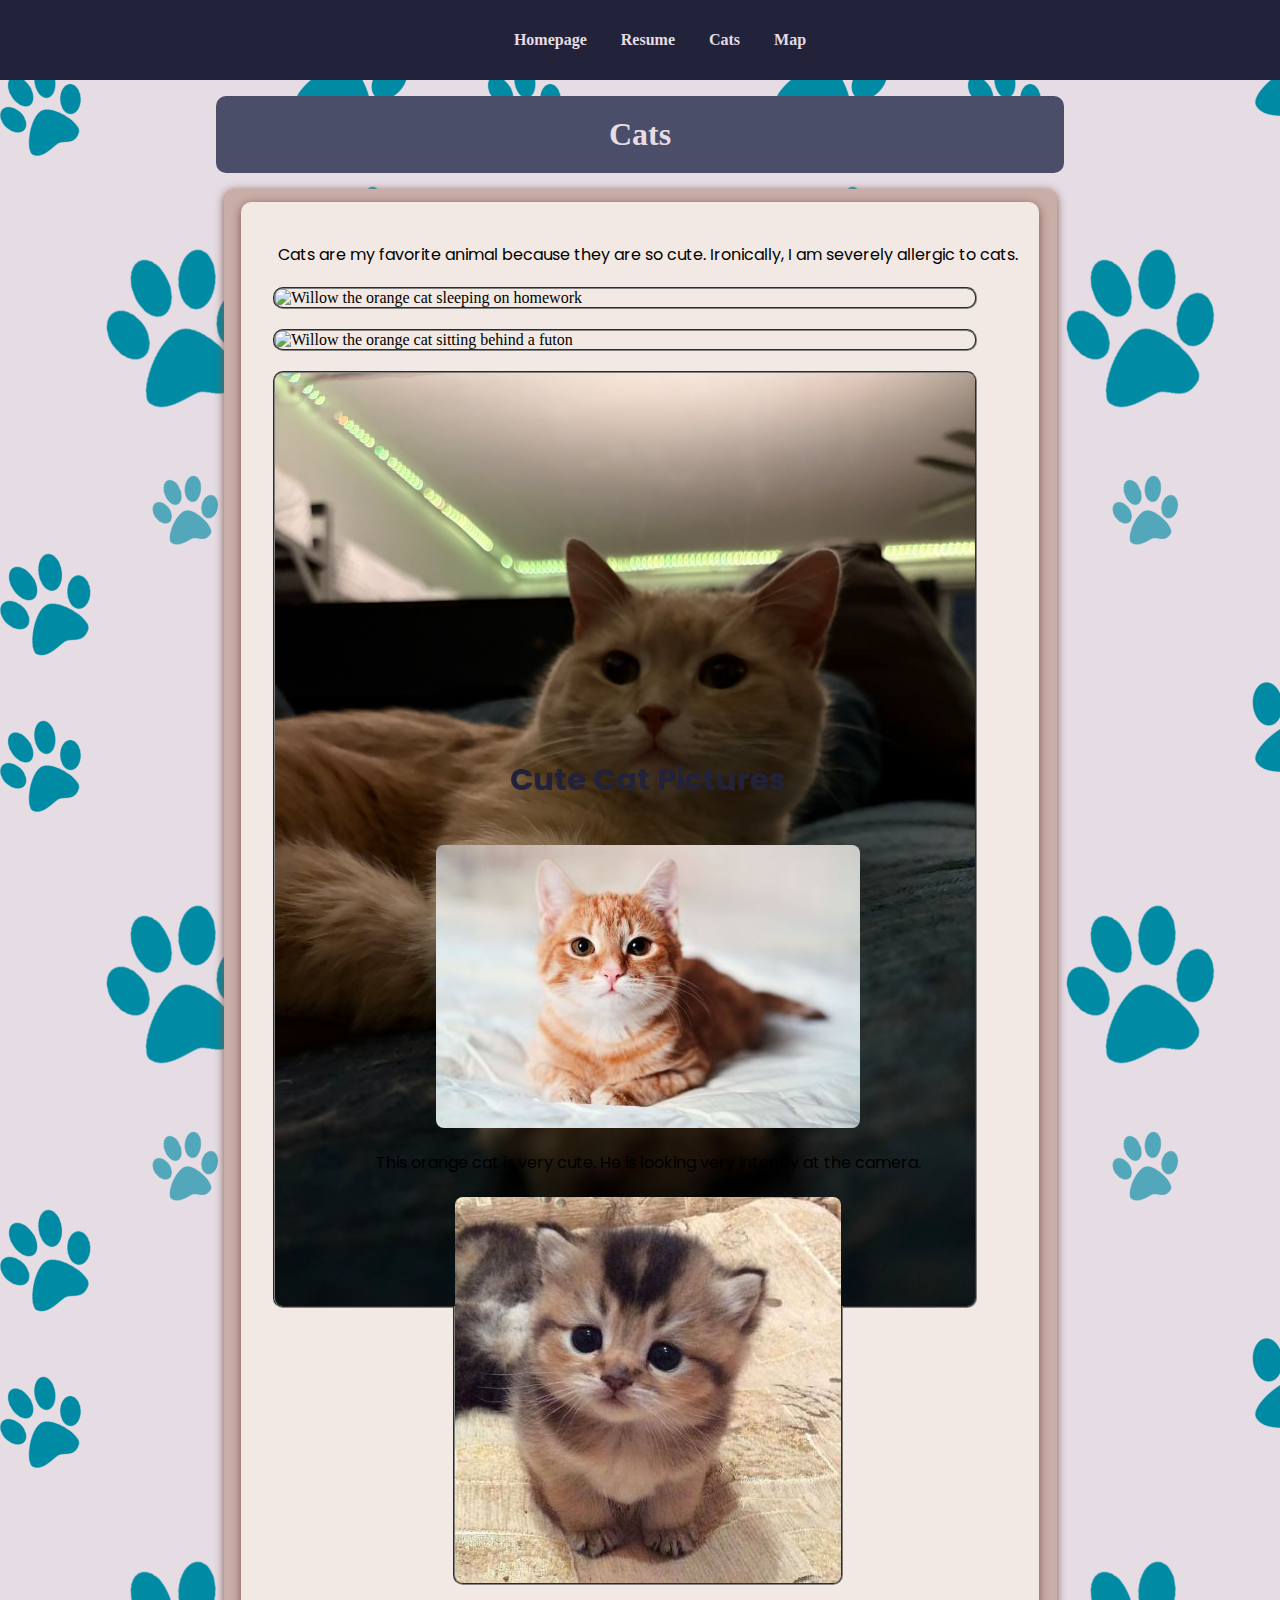
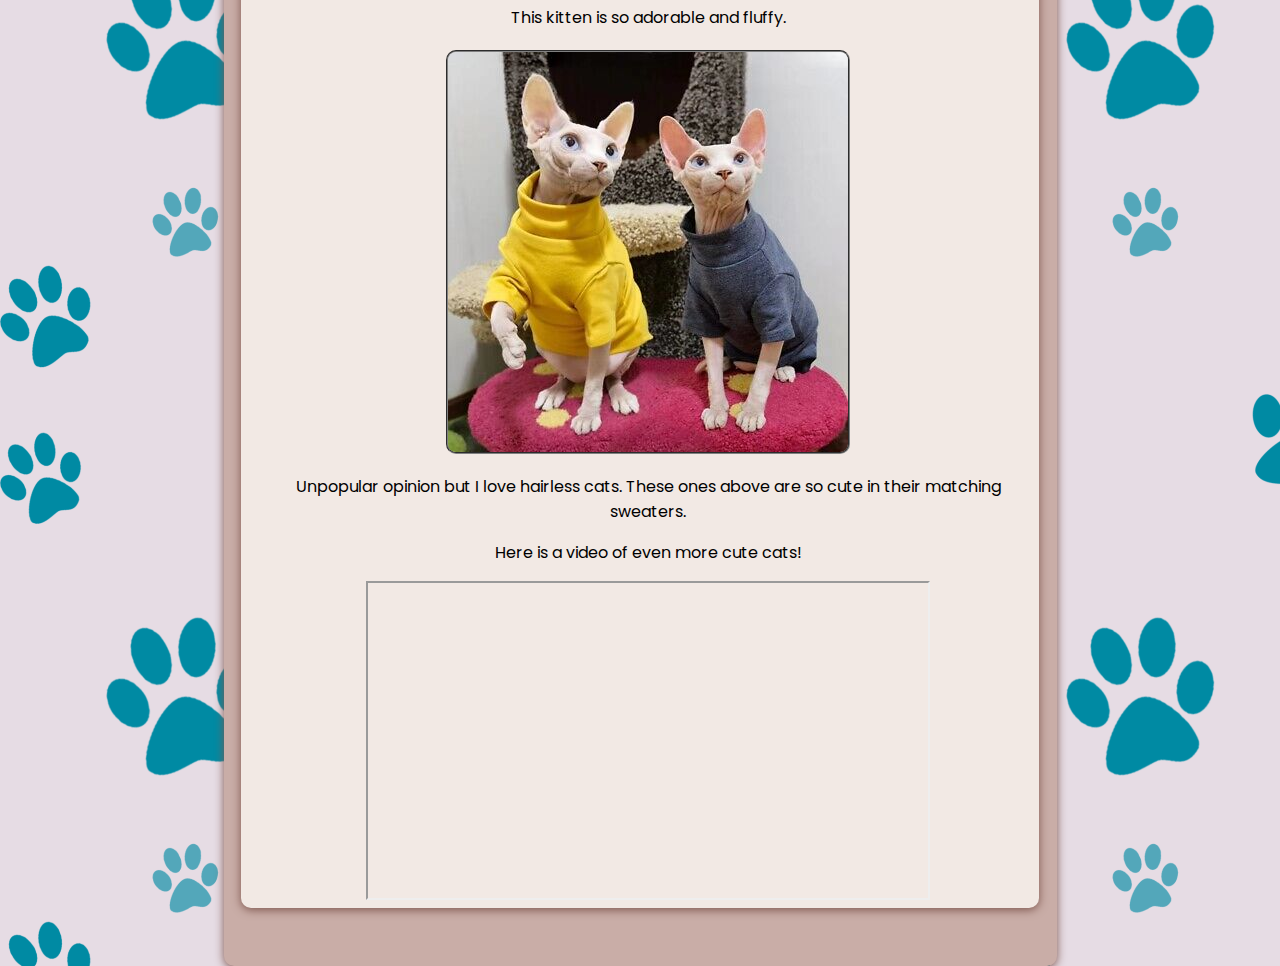
==== cats.html @ a4e85152 "adding js links" ====
<!DOCTYPE html>
<html lang="en">
<head>
  <meta charset="utf-8">
  <title>Cats</title>
  <link rel="stylesheet" href="css/style.css">
  <link rel="reset" href="css/reset.css">
  <script src="js/script.js"></script>    
  <script src="https://cdn.jsdelivr.net/npm/swiper@11/swiper-bundle.min.js"></script>
  <script src="https://unpkg.com/swiper/swiper-bundle.min.js"></script>
</head>

<body id="cats-body">
  <nav>
    <ul>
      <li><a href="index.html">Homepage</a></li>
      <li><a href="resume.html">Resume</a></li>
      <li><a href="cats.html">Cats</a></li>
      <li><a href="map.html">Map</a></li>      
    </ul>
  </nav>
  <main id="cats">
    <h1 class="cats">Cats</h1>
    <div class="container">
      <section class="cats">
        <p>Cats are my favorite animal because they are so cute. Ironically, I am severely allergic to cats.</p>
        <div class="slider">
          <div class="slider-container">
            <div class="slider-image"><img src="media/willow_1.jpg" alt="Willow the orange cat sleeping on homework"></div>
            <div class="slider-image"><img src="media/willow_2.jpg" alt="Willow the orange cat sitting behind a futon"></div>
            <div class="slider-image"><img src="media/willow_3.jpg" alt="Willow the orange cat lounging on a couch"></div>
          </div>
          <div class="slider-sequence"></div>
          <div class="slider-button-prev"></div>
          <div class="slider-button-next"></div>
        </div>
        <h2>Cute Cat Pictures</h2>
        <img src="media/cat1.jpg" alt="Orange cat laying on white sheets facing camera.">
        <p>This orange cat is very cute. He is looking very intently at the camera.</p>
        <img src="media/cat2.jpg" alt="Small, cute fluffy kitten sitting on a cushion.">
        <p>This kitten is so adorable and fluffy.</p>
        <img src="media/cat3.jpg" alt="2 hairless cats sitting on a catree, left cat wearing a yellow sweater, right cat wearing a blue-gray sweater.">   
        <p>Unpopular opinion but I love hairless cats. These ones above are so cute in their matching sweaters.</p>
        <p>Here is a video of even more cute cats!</p>
        <iframe width="560" height="315" src="https://www.youtube.com/embed/BgIgKcqPd4k?si=SM7JoMPrveOSrSDV" title="YouTube video player" allow="accelerometer; autoplay; clipboard-write; encrypted-media; gyroscope; picture-in-picture; web-share" referrerpolicy="strict-origin-when-cross-origin" allowfullscreen></iframe>
      </section>
    </div>
  </main>
</body>
</html>
---- css/style.css ----
@import url('https://fonts.googleapis.com/css2?family=Poppins:wght@300;400;700&display=swap');

/*Universal styling */
body {
  font-family: 'Lucida Bright', Georgia, serif;
  background-color: #f2e9e4;
  margin: 0;
  padding: 0;
}

h1 {
  background-color: #4a4e69;
  color: #E6DCE4;
  text-align: center;
  padding: 20px;
  border-radius: 10px;
}

h2 {
  color: #22223b;
  font-size: 23pt;
  padding: 20px;
  margin: 0;
  text-align: center;
}

h2, p {
  font-family: 'Poppins', sans-serif;
}

nav {
  display: flex;
  justify-content: center;
  text-align: center;
  background-color: #22223b;
  color: #E6DCE4;
  padding: 10px 0;
}

nav li {
  list-style: none;
  display: inline;
  vertical-align: center;
}

nav a {
  color: #E6DCE4;
  font-weight: bold;
  padding: 10px 15px;
  margin: auto;
  text-decoration: none;
}

nav a:hover {
  color: #c9ada7;
}

section {
  border-radius: 10px;
  box-shadow: 0 2px 10px #7e564e;
}

.container {
  border-radius: 10px;
  box-shadow: 0 2px 10px #7e564e;
  margin: 0 auto;
  width: max-content;
  padding-bottom: 5vh;
  padding-top: 1vw;
  background-color: #c9ada7;
  gap: 2rem; 
}

img {
  display: block;
  margin: 0 auto;
  border: 2.5px groove gray;
  border-radius: 10px;
  margin-top: 20px;
  margin-bottom: 20px;
}

iframe {
  display: block;
  margin: 0 auto;
}

p {
  margin: 0 auto;
  text-align: left;
  margin-bottom: 1rem;
}

/*Homepage*/
.home {
  width: 65vw;
  margin: 0 auto;
  padding: 1vw;
}

h1.home {
  margin: 20px auto;
  margin-bottom: 20px;
  margin-top: 20px;
}

section.home  {
  max-width: 90%;
  margin-bottom: 1vw;
  background-color: #f2e9e4;
}

.hobby-list {
  padding-left: 30%;
}

/*Resume page*/
.resume {
  max-width: 1000px;
  background-color: #c9ada7;
  color: #22223b;
  padding: 1rem;
  margin: 20px 20px;
}

#resume {
  max-width: 1000px;
  margin: 0 auto;
}

#resume-container {
  background-color: #f2e9e4;
}

#skills {
  margin: 0 auto;
  width: 94%;  
}

.resume-layout {
  display: flex;
  justify-content: space-between;
  align-items: flex-start;
  max-width: 1000px;
  margin: 0 auto;
}

#project, #work {
  width: 85%;
}

#leadership {
  width: 71%;
  margin-top: 10px;
  order: 1;
}

/*Cats page*/
h1.cats {
  width: 50.5rem;
  margin: 0 auto;
  margin-top: 1rem;
  margin-bottom: 1rem;
}
section.cats {
  width: 90%;
  margin: 0 auto;
  margin-bottom: 1vw;
  padding: 1%;
  padding-left: 2em;
  padding-right: 1em;
  padding-top: 2.5em;
  background-color: #f2e9e4;
}

#cats-body {
  background-image: url("../media/cat_background.png");
  background-color: rgb(230, 220, 228)
}

#cats-body p {
  text-align: center;
}

/* Google Maps */
  #map {
    height: 35em;
    width: 70%;
    margin: 0 auto;
  }
  
/* Image Slider */
.slider {
  width: 100%;
  max-width: 700px;
  height: 450px;
  border-radius: 10px;
}

.slider-container img {
  width: 100%;
  height: 100%;
  object-fit: cover;
}

/* Small Screens (max-width: 768px) */
@media (max-width: 768px) {
  nav {
    flex-direction: column;
    text-align: center;
  }

  nav ul {
    flex-direction: column;
  }

  nav li {
    margin-bottom: 10px;
  }

  .resume-layout {
    flex-direction: column;
    align-items: center;
  }

  #resume {
    padding: 0 10px;
  }

  .resume {
    width: 100%;
    padding: 15px;
  }
}

/* Medium Screens (min-width: 768px) and up */
@media (min-width: 768px) {
  nav {
    padding: 15px 20px;
  }
  
  .resume-layout {
    flex-direction: row;
  }

  .resume {
    width: 85%;
  }

  #leadership {
    width: 100%;
  }
}
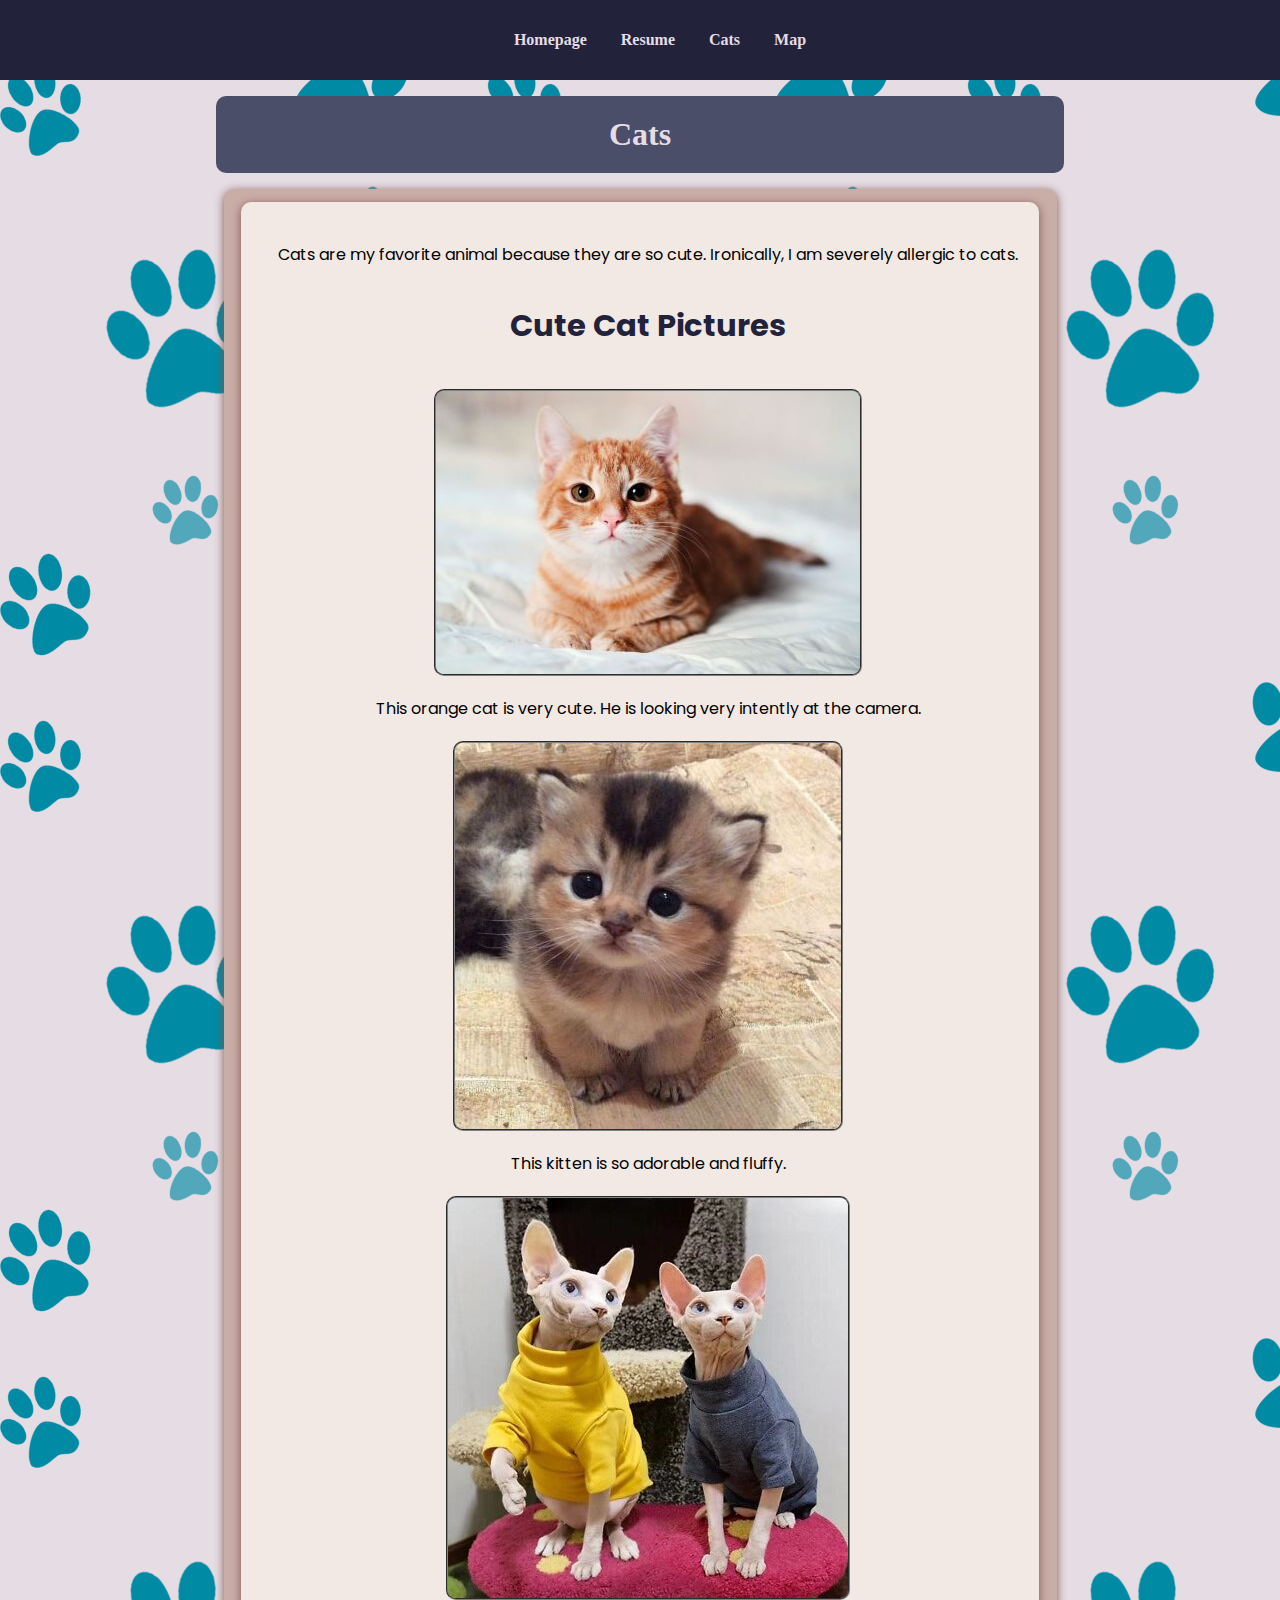
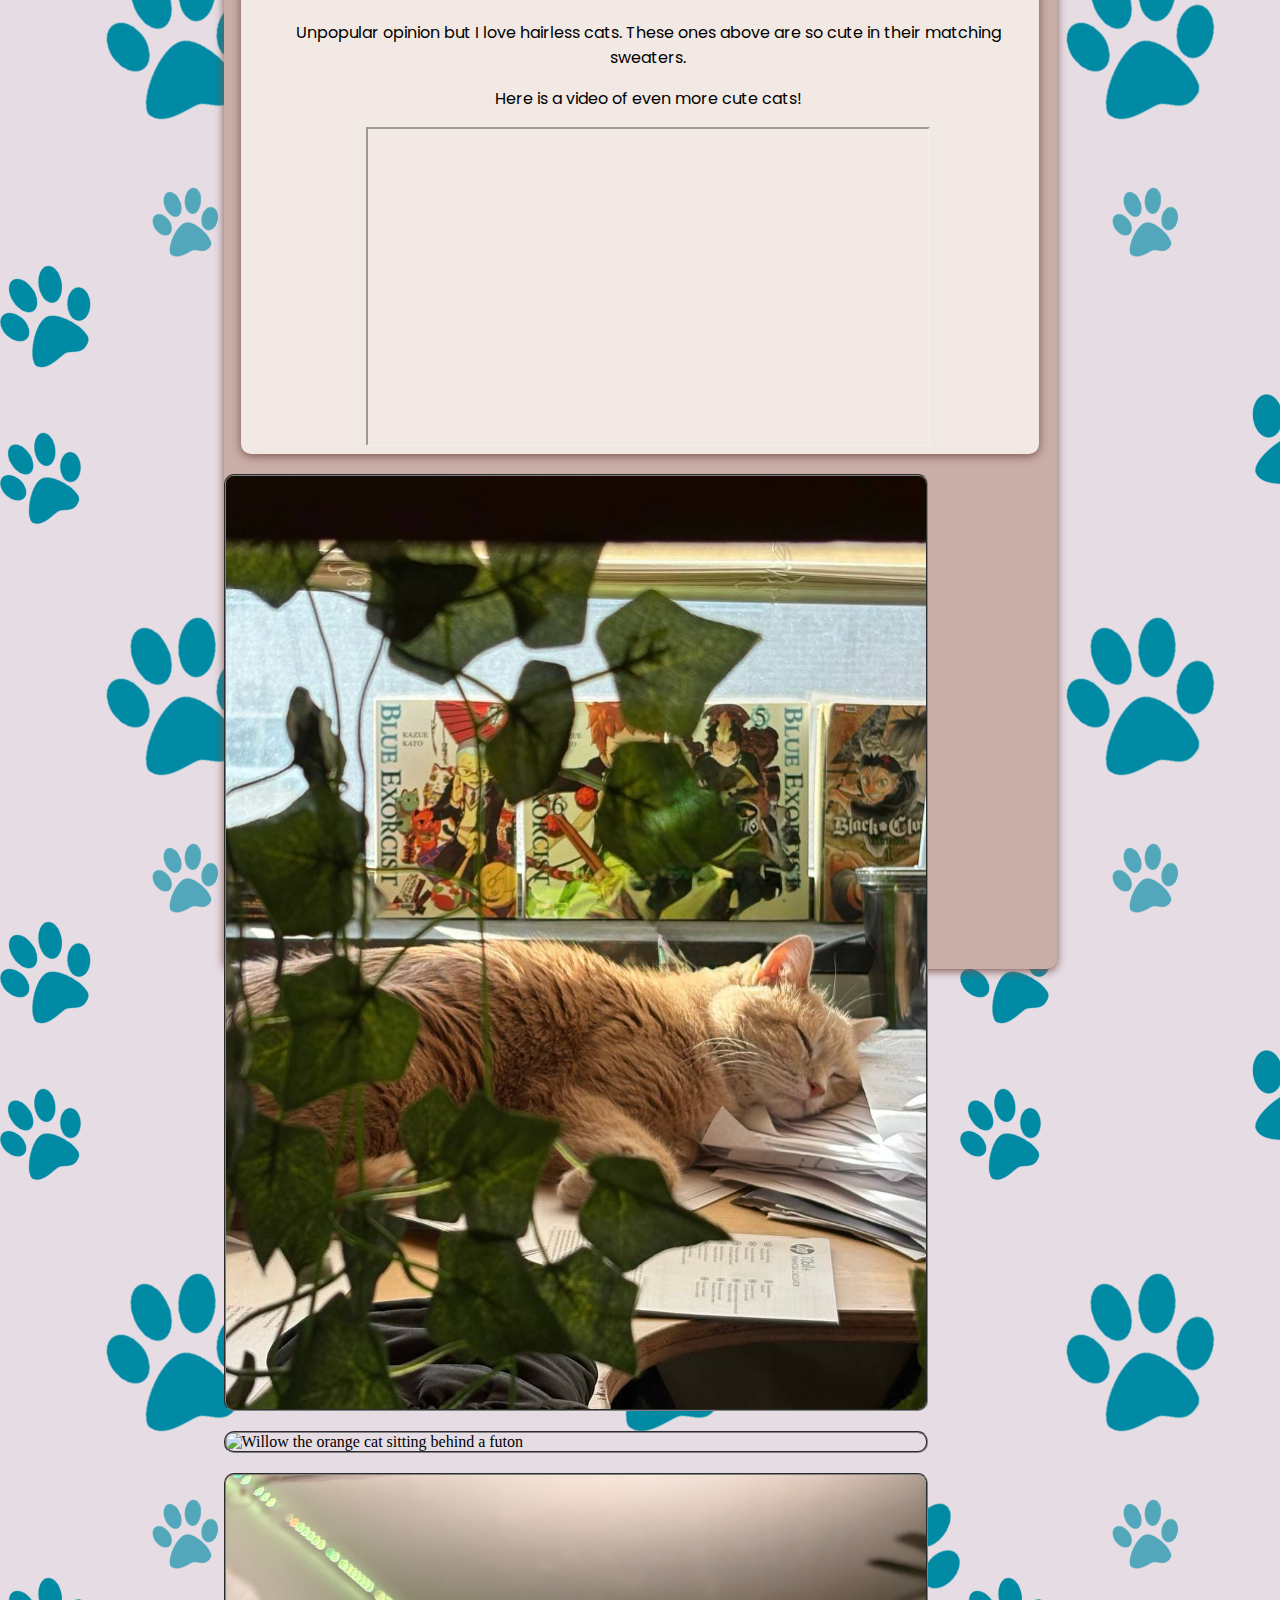
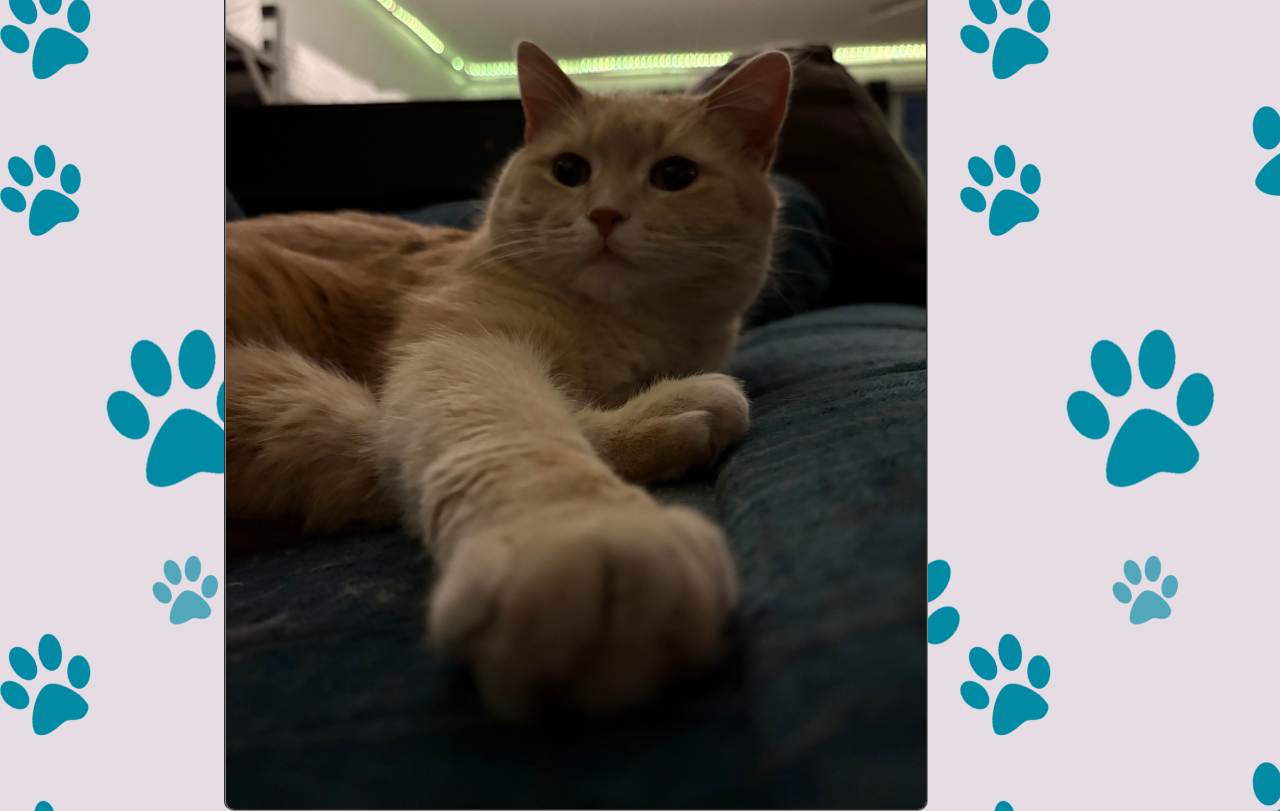
==== commit 2e356577: "moving image slider to bottom of page" ====
--- a/cats.html
+++ b/cats.html
@@ -24,16 +24,6 @@
     <div class="container">
       <section class="cats">
         <p>Cats are my favorite animal because they are so cute. Ironically, I am severely allergic to cats.</p>
-        <div class="slider">
-          <div class="slider-container">
-            <div class="slider-image"><img src="media/willow_1.jpg" alt="Willow the orange cat sleeping on homework"></div>
-            <div class="slider-image"><img src="media/willow_2.jpg" alt="Willow the orange cat sitting behind a futon"></div>
-            <div class="slider-image"><img src="media/willow_3.jpg" alt="Willow the orange cat lounging on a couch"></div>
-          </div>
-          <div class="slider-sequence"></div>
-          <div class="slider-button-prev"></div>
-          <div class="slider-button-next"></div>
-        </div>
         <h2>Cute Cat Pictures</h2>
         <img src="media/cat1.jpg" alt="Orange cat laying on white sheets facing camera.">
         <p>This orange cat is very cute. He is looking very intently at the camera.</p>
@@ -44,6 +34,16 @@
         <p>Here is a video of even more cute cats!</p>
         <iframe width="560" height="315" src="https://www.youtube.com/embed/BgIgKcqPd4k?si=SM7JoMPrveOSrSDV" title="YouTube video player" allow="accelerometer; autoplay; clipboard-write; encrypted-media; gyroscope; picture-in-picture; web-share" referrerpolicy="strict-origin-when-cross-origin" allowfullscreen></iframe>
       </section>
+      <div class="slider">
+        <div class="slider-container">
+          <div class="slider-image"><img src="media/willow_1.JPG" alt="Willow the orange cat sleeping on homework"></div>
+          <div class="slider-image"><img src="media/willow_2.jpg" alt="Willow the orange cat sitting behind a futon"></div>
+          <div class="slider-image"><img src="media/willow_3.jpg" alt="Willow the orange cat lounging on a couch"></div>
+        </div>
+        <div class="slider-sequence"></div>
+        <div class="slider-button-prev"></div>
+        <div class="slider-button-next"></div>
+      </div>
     </div>
   </main>
 </body>
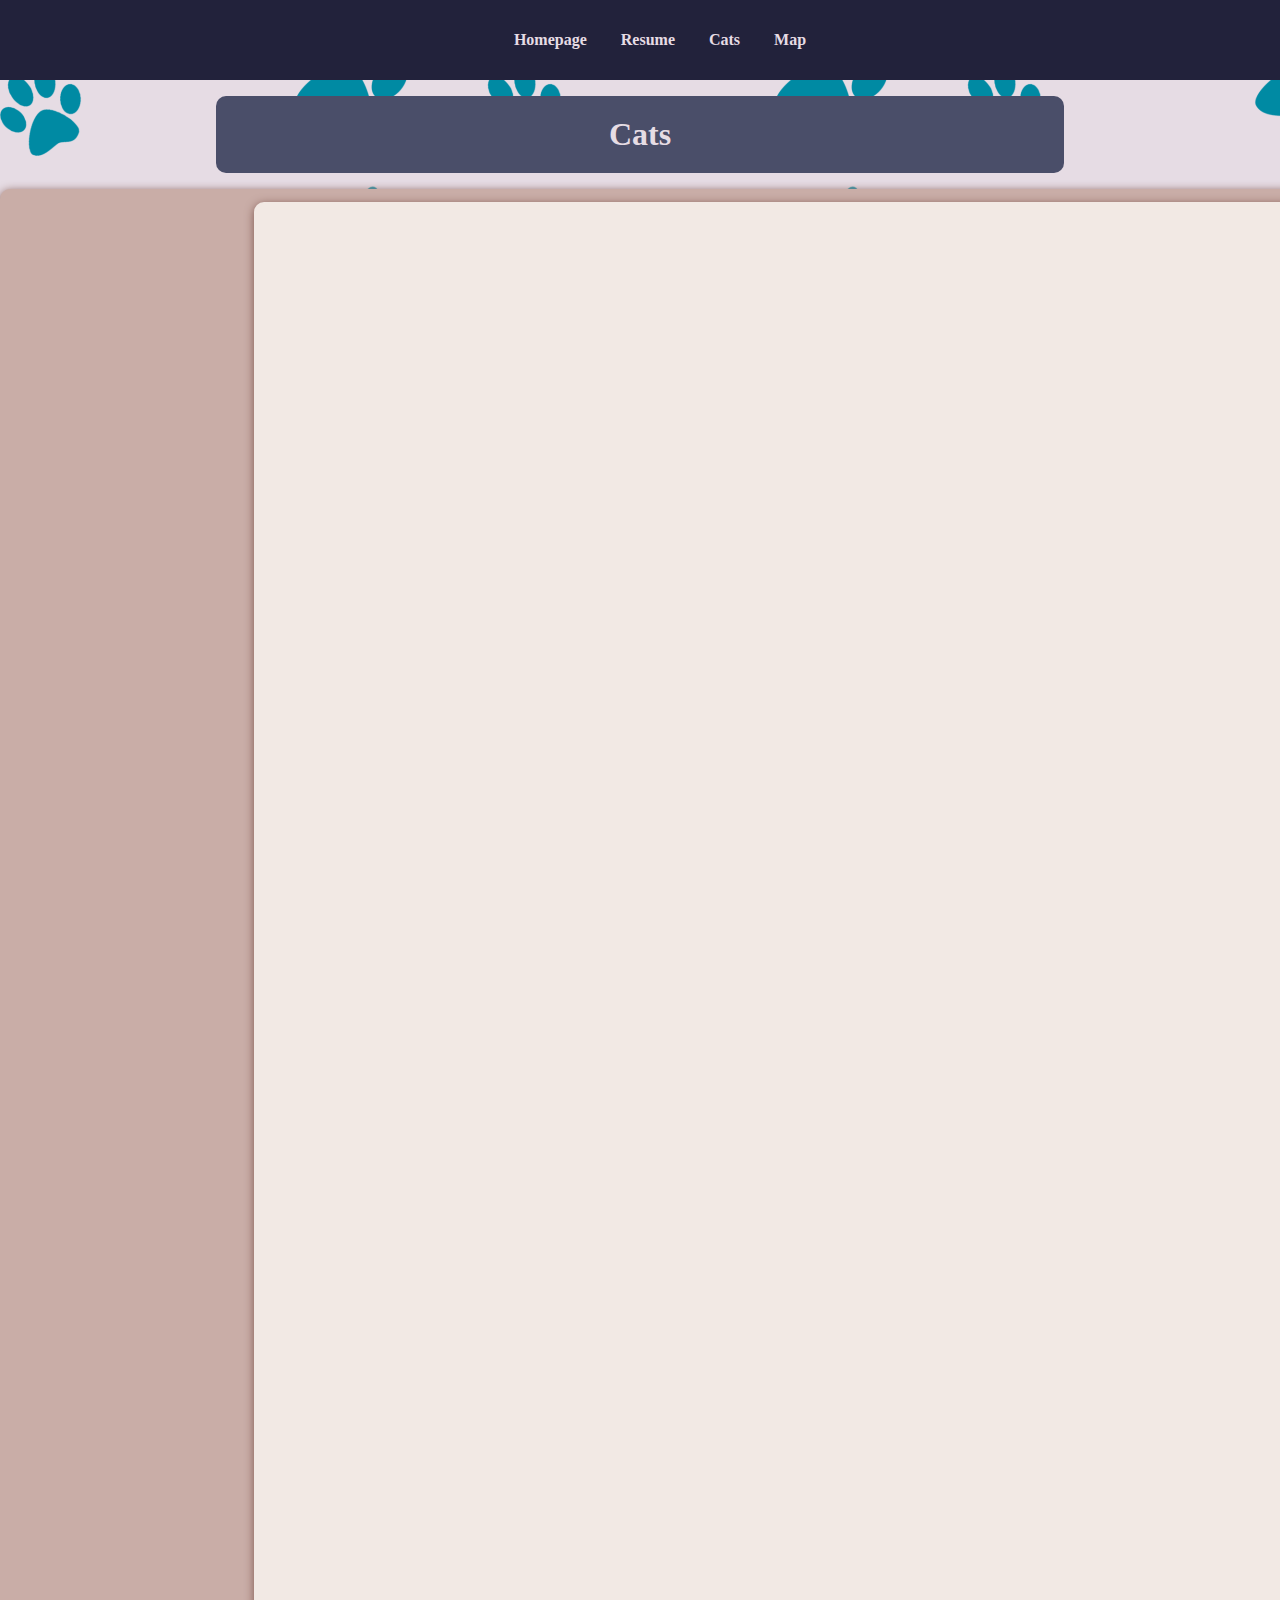
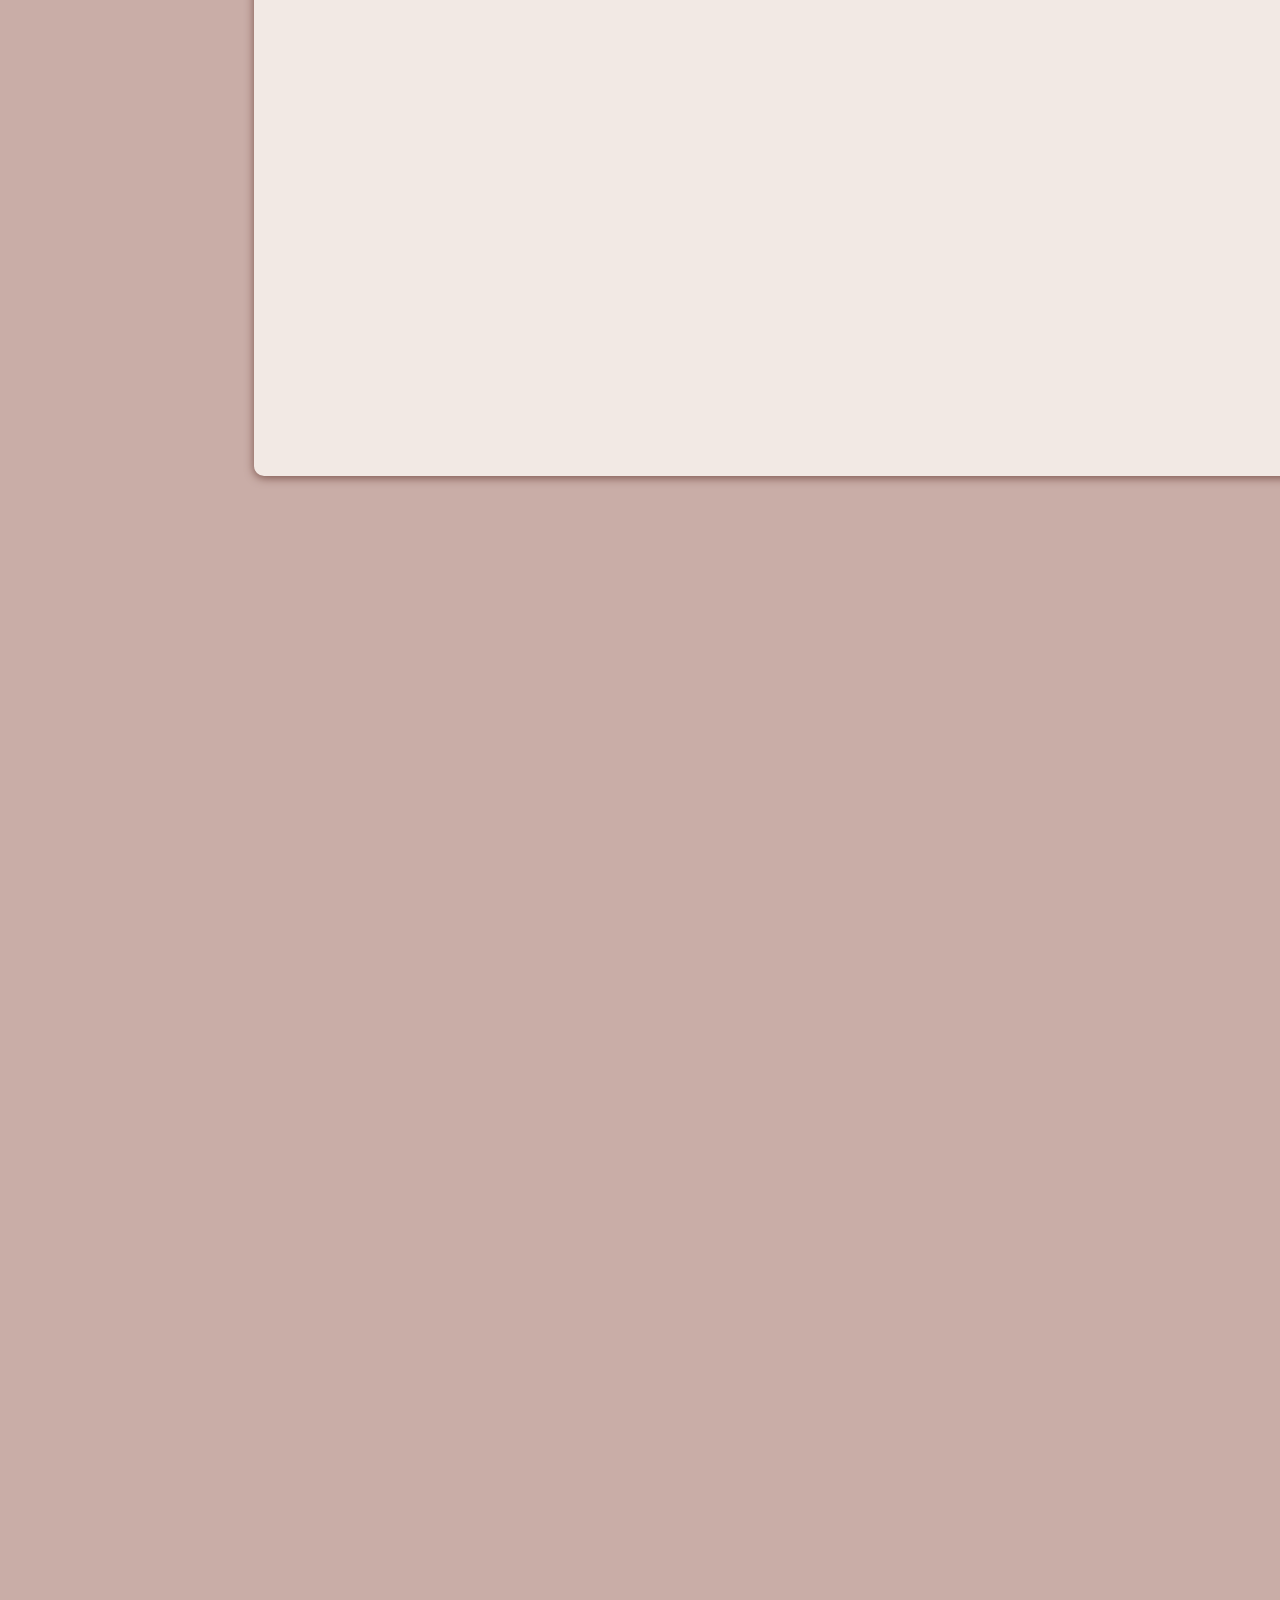
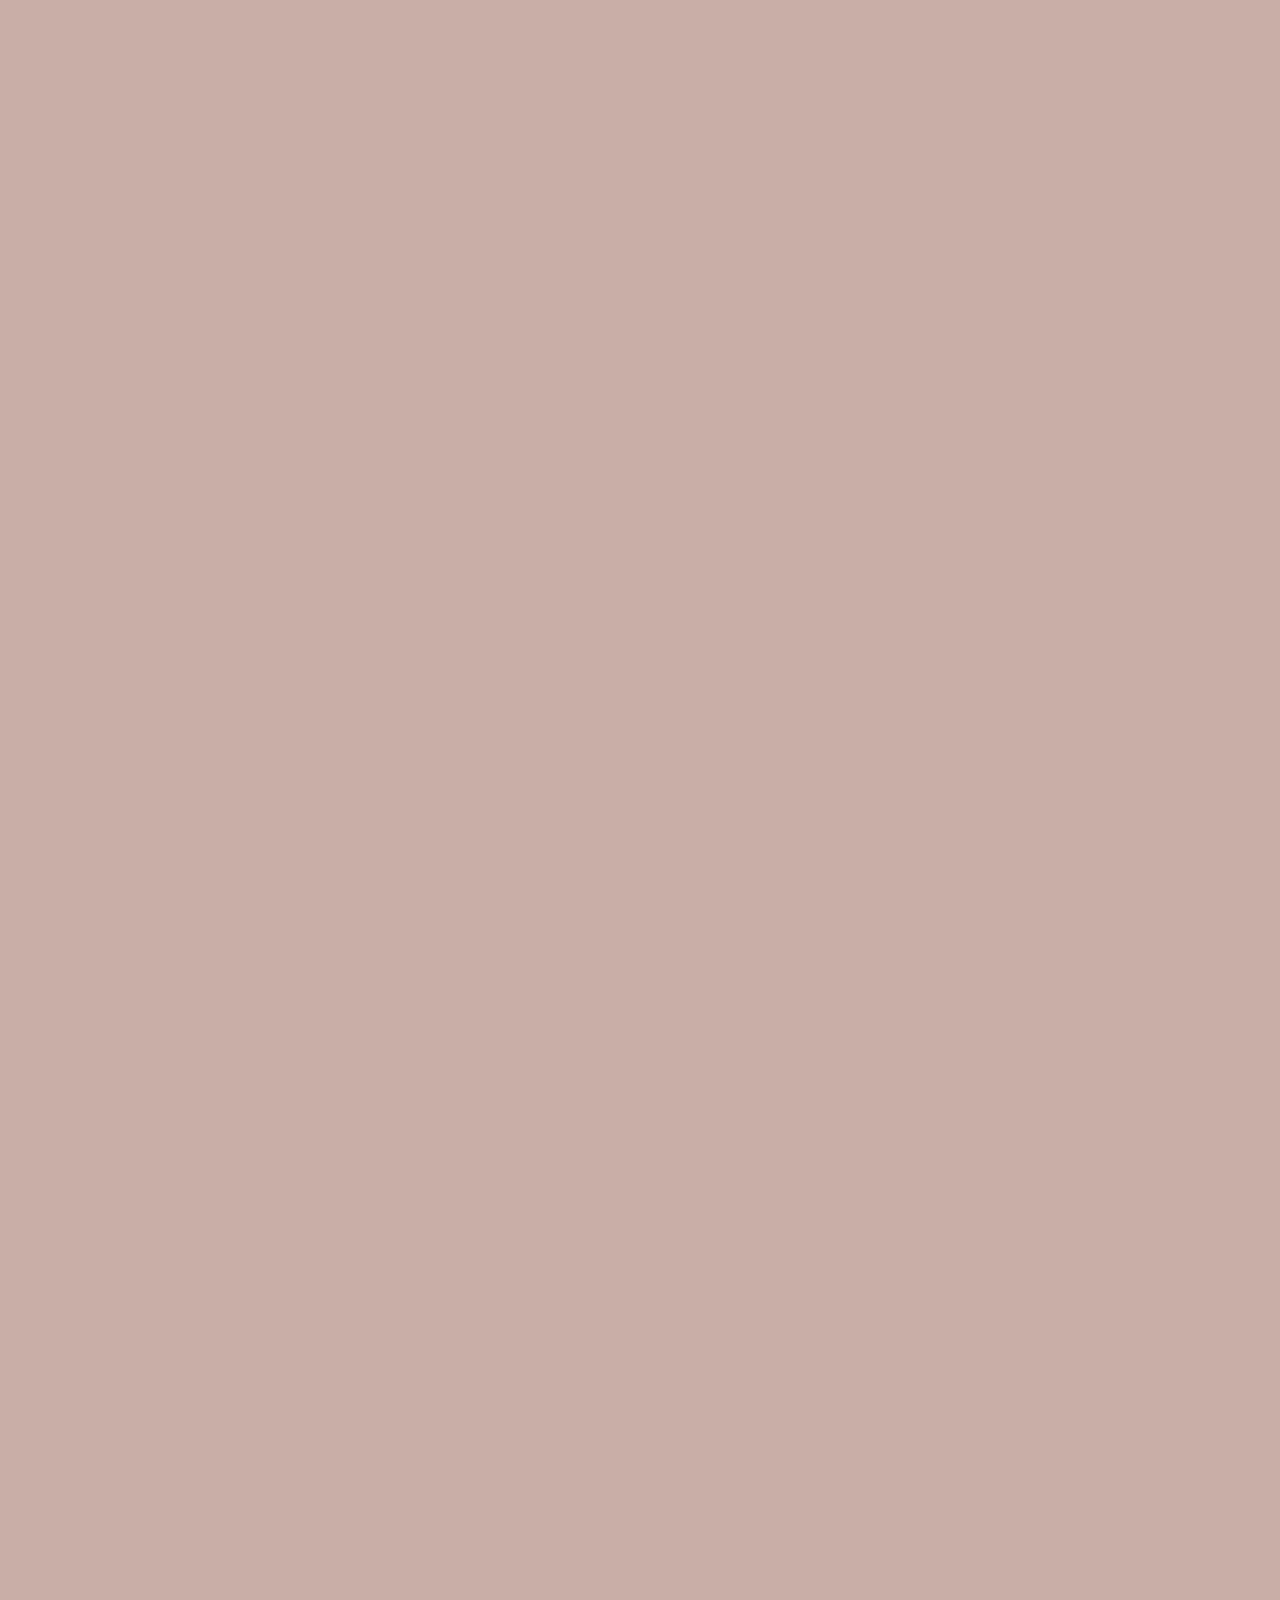
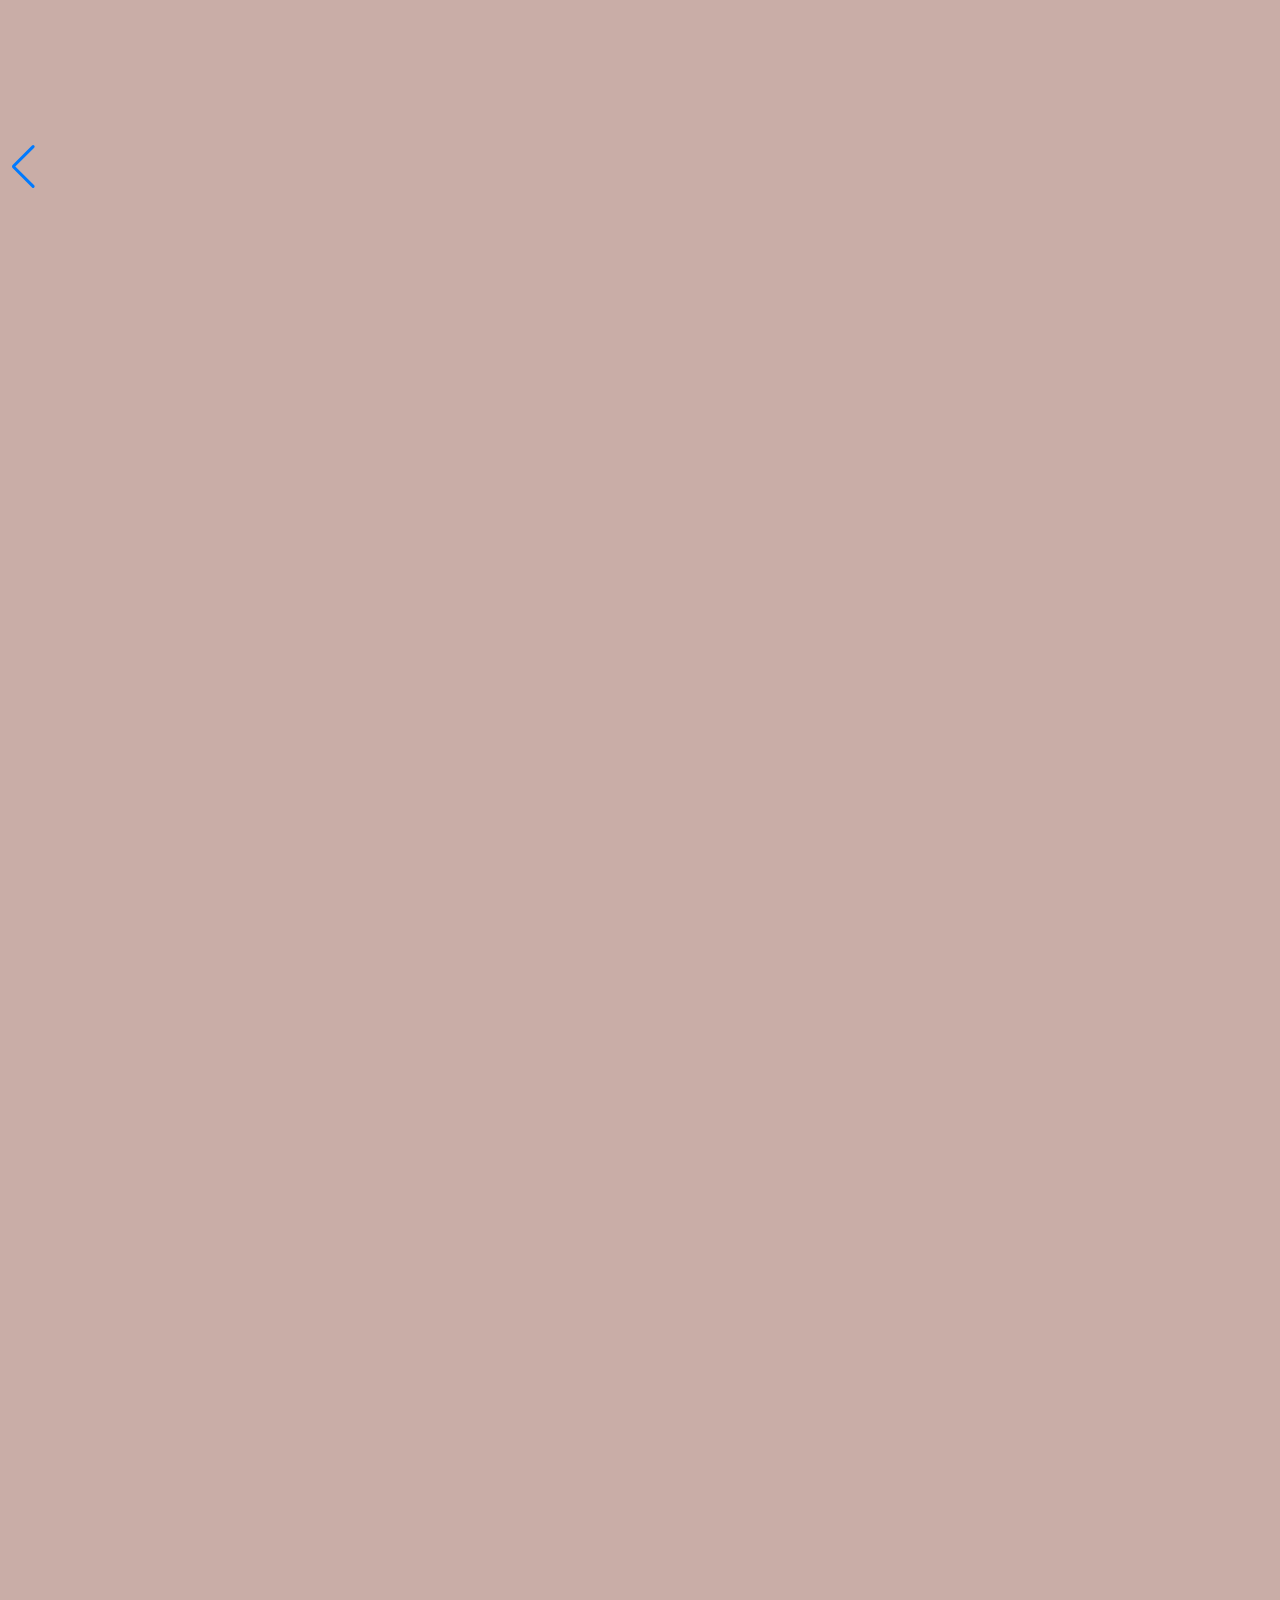
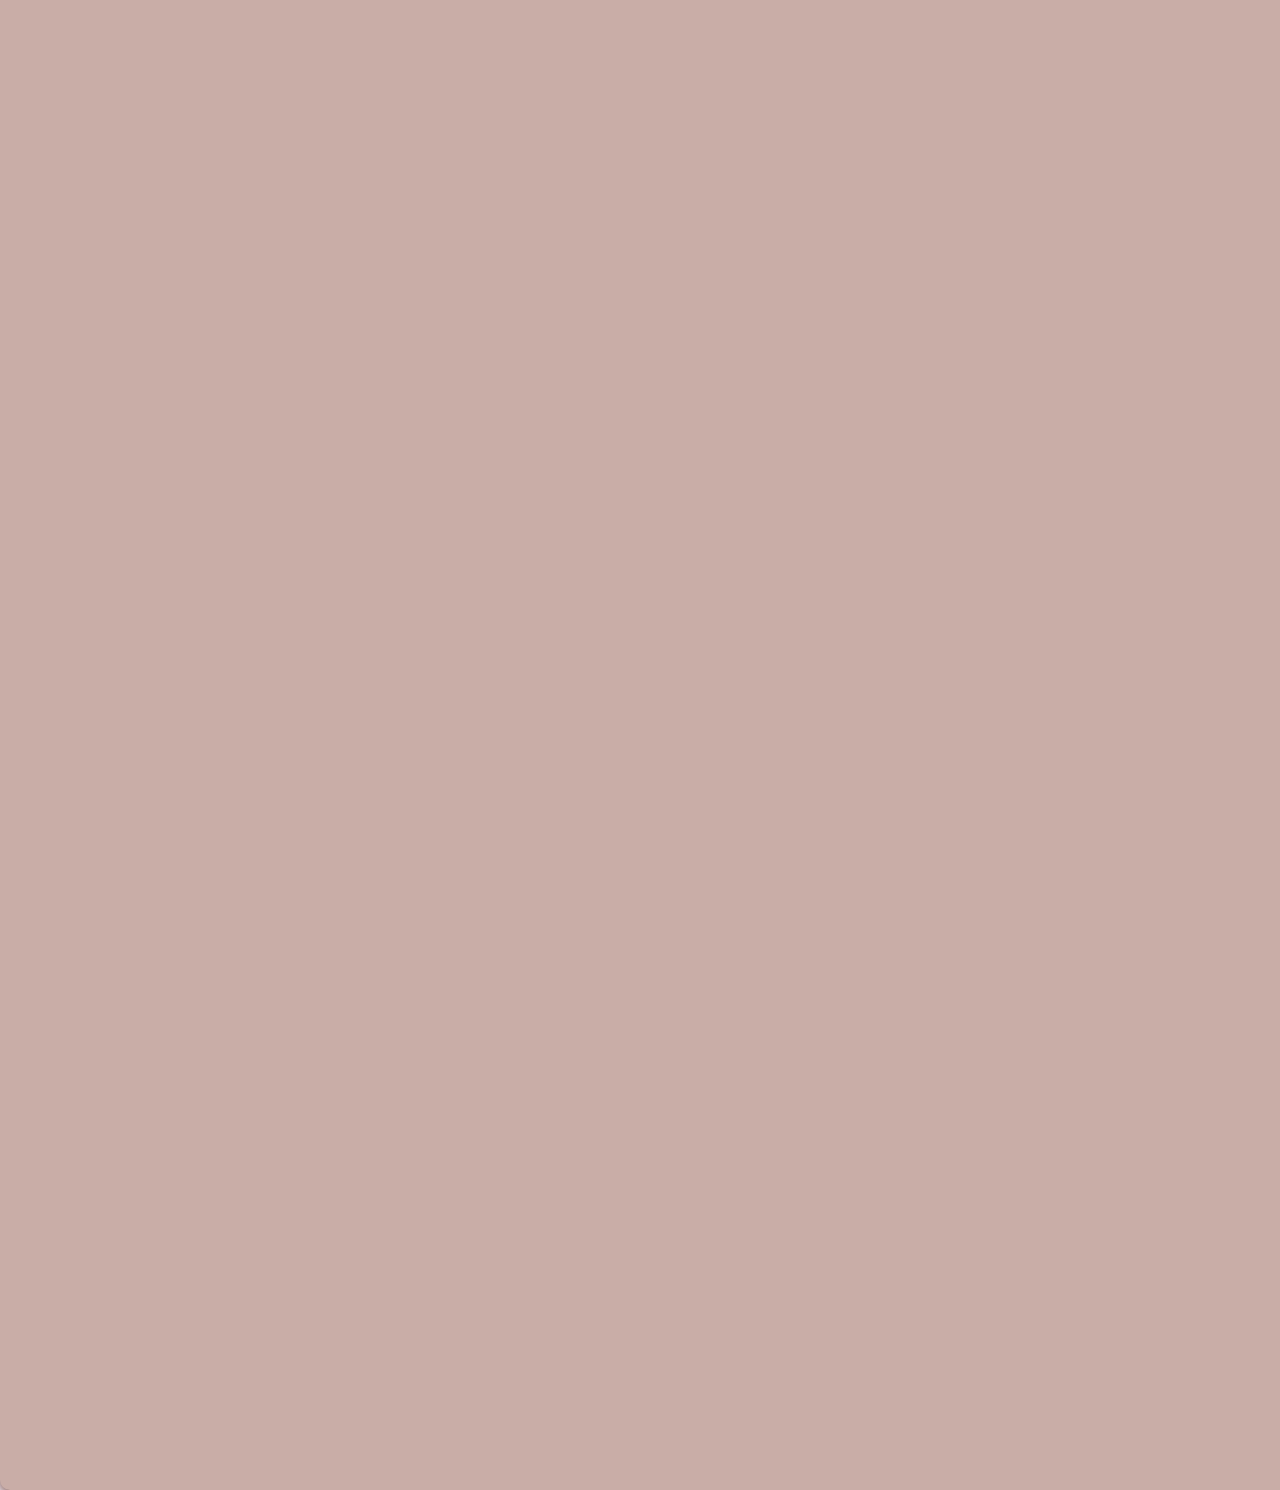
==== commit c21cb925: "updating swiper class names" ====
--- a/cats.html
+++ b/cats.html
@@ -5,9 +5,9 @@
   <title>Cats</title>
   <link rel="stylesheet" href="css/style.css">
   <link rel="reset" href="css/reset.css">
+  <link rel="stylesheet" href="https://cdn.jsdelivr.net/npm/swiper@11/swiper-bundle.min.css">
   <script src="js/script.js"></script>    
   <script src="https://cdn.jsdelivr.net/npm/swiper@11/swiper-bundle.min.js"></script>
-  <script src="https://unpkg.com/swiper/swiper-bundle.min.js"></script>
 </head>
 
 <body id="cats-body">
@@ -34,15 +34,15 @@
         <p>Here is a video of even more cute cats!</p>
         <iframe width="560" height="315" src="https://www.youtube.com/embed/BgIgKcqPd4k?si=SM7JoMPrveOSrSDV" title="YouTube video player" allow="accelerometer; autoplay; clipboard-write; encrypted-media; gyroscope; picture-in-picture; web-share" referrerpolicy="strict-origin-when-cross-origin" allowfullscreen></iframe>
       </section>
-      <div class="slider">
-        <div class="slider-container">
-          <div class="slider-image"><img src="media/willow_1.JPG" alt="Willow the orange cat sleeping on homework"></div>
-          <div class="slider-image"><img src="media/willow_2.jpg" alt="Willow the orange cat sitting behind a futon"></div>
-          <div class="slider-image"><img src="media/willow_3.jpg" alt="Willow the orange cat lounging on a couch"></div>
+      <div class="swiper">
+        <div class="swiper-wrapper">
+          <div class="swiper-slide"><img src="media/willow_1.JPG" alt="Willow the orange cat sleeping on homework"></div>
+          <div class="swiper-slide"><img src="media/willow_2.jpg" alt="Willow the orange cat sitting behind a futon"></div>
+          <div class="swiper-slide"><img src="media/willow_3.jpg" alt="Willow the orange cat lounging on a couch"></div>
         </div>
-        <div class="slider-sequence"></div>
-        <div class="slider-button-prev"></div>
-        <div class="slider-button-next"></div>
+        <div class="swiper-pagination"></div>
+        <div class="swiper-button-prev"></div>
+        <div class="swiper-button-next"></div>
       </div>
     </div>
   </main>
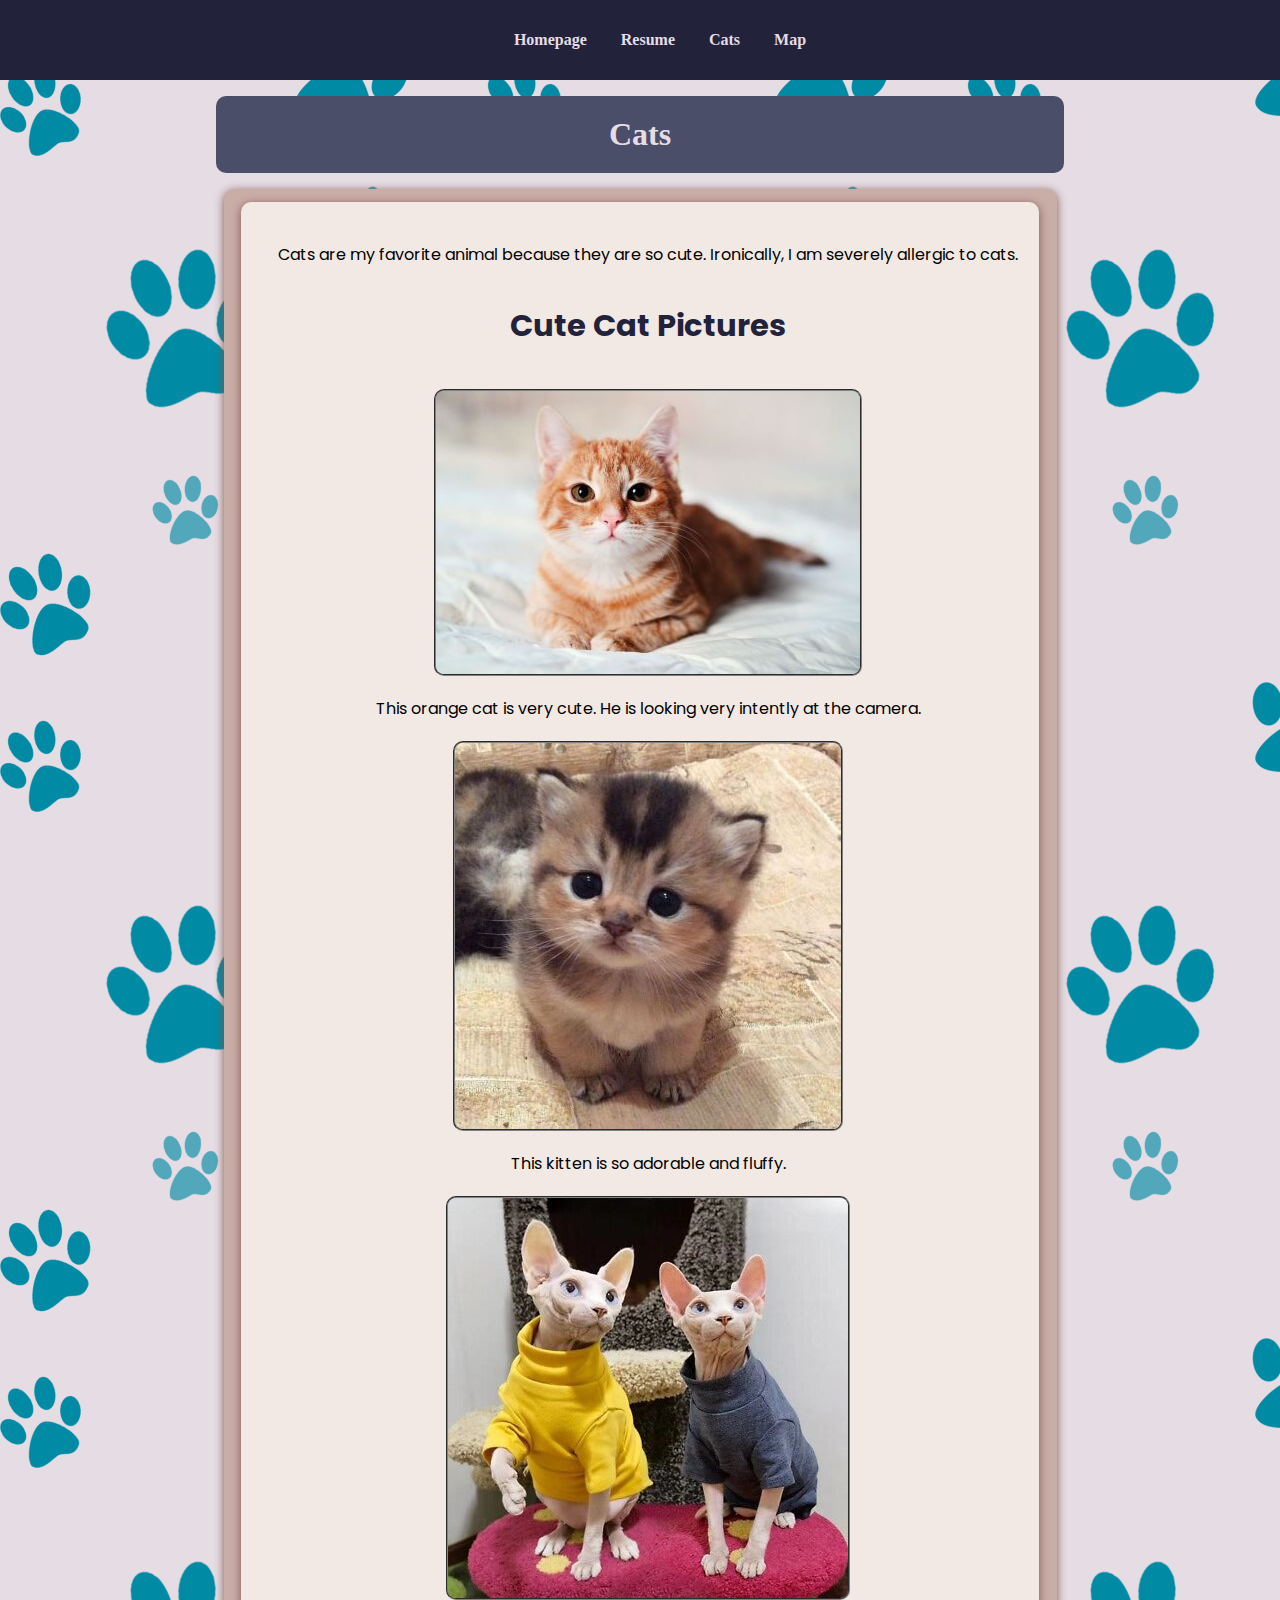
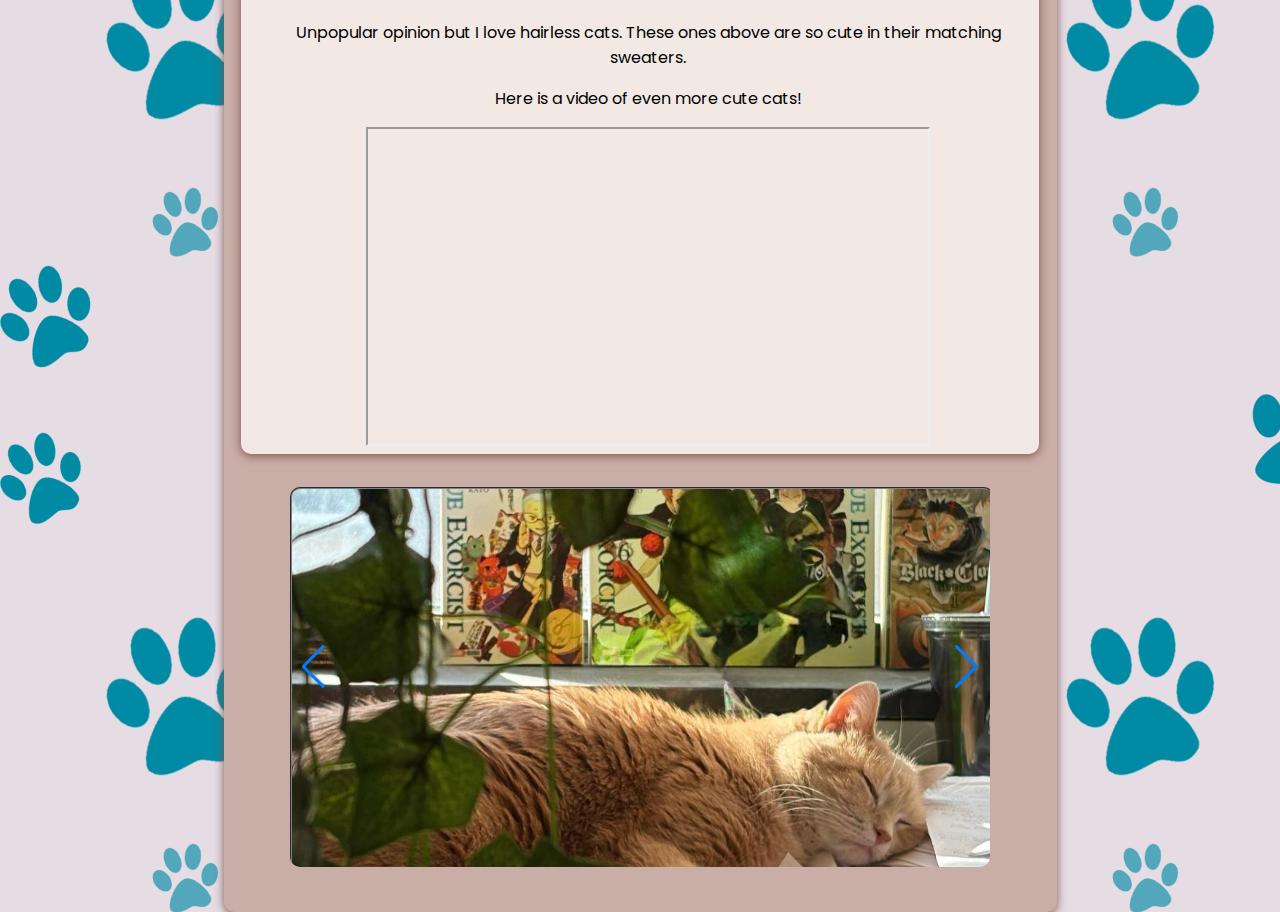
==== commit f08f7a47: "moving lines 9 and 10" ====
--- a/cats.html
+++ b/cats.html
@@ -5,9 +5,9 @@
   <title>Cats</title>
   <link rel="stylesheet" href="css/style.css">
   <link rel="reset" href="css/reset.css">
-  <link rel="stylesheet" href="https://cdn.jsdelivr.net/npm/swiper@11/swiper-bundle.min.css">
-  <script src="js/script.js"></script>    
+  <link rel="stylesheet" href="https://cdn.jsdelivr.net/npm/swiper@11/swiper-bundle.min.css">   
   <script src="https://cdn.jsdelivr.net/npm/swiper@11/swiper-bundle.min.js"></script>
+  <script src="js/script.js"></script> 
 </head>
 
 <body id="cats-body">
--- a/css/style.css
+++ b/css/style.css
@@ -190,14 +190,14 @@
   }
   
 /* Image Slider */
-.slider {
+.swiper {
   width: 100%;
   max-width: 700px;
-  height: 450px;
-  border-radius: 10px;
-}
-
-.slider-container img {
+  height: 400px;
+  border-radius: 10px;
+}
+
+.swiper-wrapper img {
   width: 100%;
   height: 100%;
   object-fit: cover;
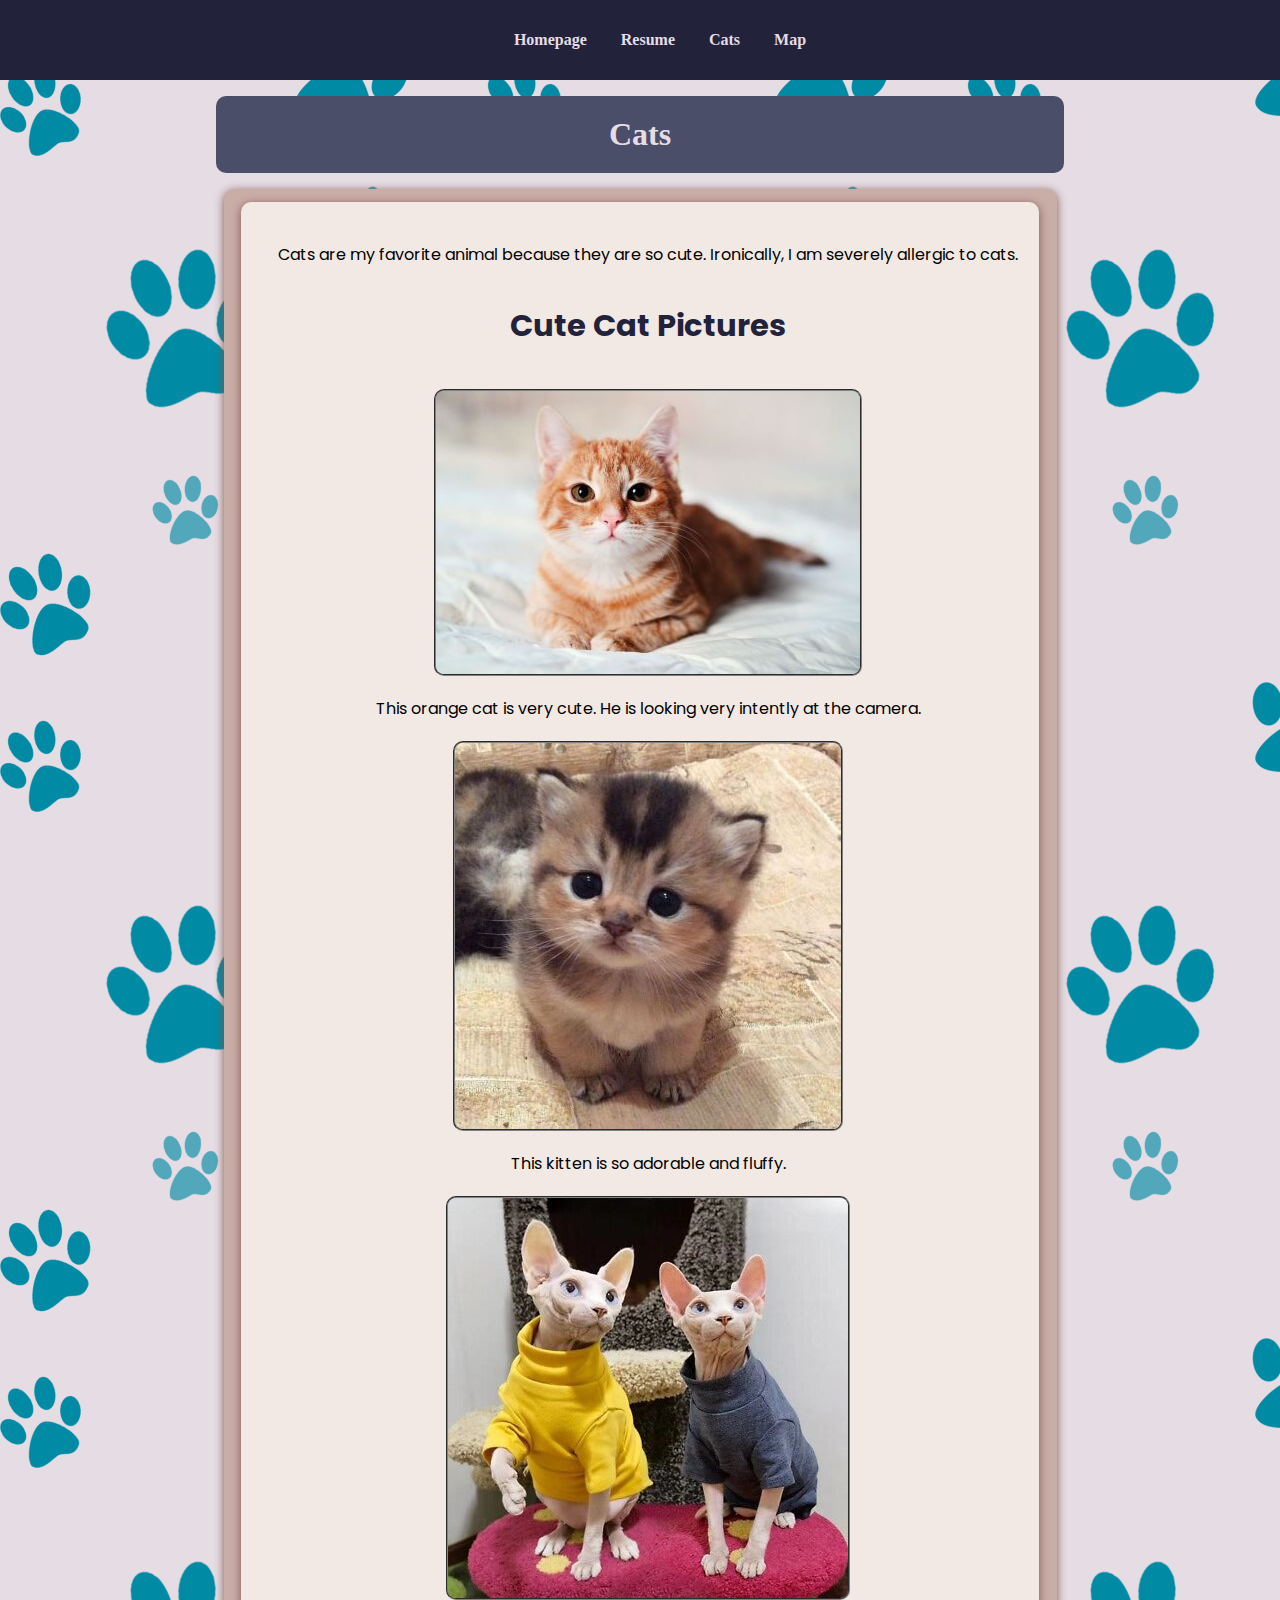
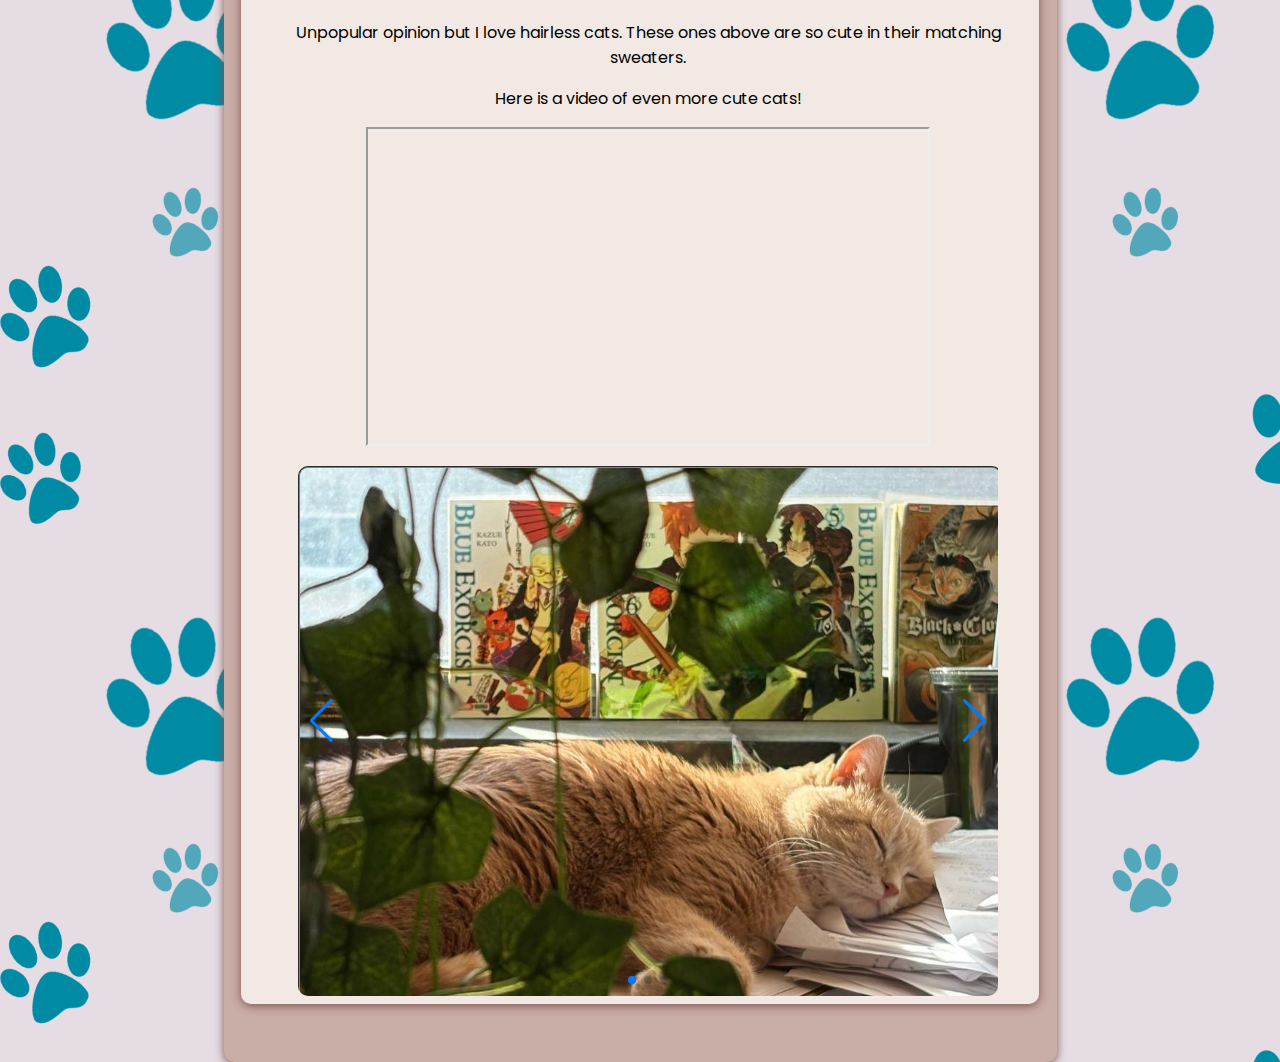
==== commit 61094ca8: "moving slider inside cats section" ====
--- a/cats.html
+++ b/cats.html
@@ -33,17 +33,17 @@
         <p>Unpopular opinion but I love hairless cats. These ones above are so cute in their matching sweaters.</p>
         <p>Here is a video of even more cute cats!</p>
         <iframe width="560" height="315" src="https://www.youtube.com/embed/BgIgKcqPd4k?si=SM7JoMPrveOSrSDV" title="YouTube video player" allow="accelerometer; autoplay; clipboard-write; encrypted-media; gyroscope; picture-in-picture; web-share" referrerpolicy="strict-origin-when-cross-origin" allowfullscreen></iframe>
+        <div class="swiper">
+          <div class="swiper-wrapper">
+            <div class="swiper-slide"><img src="media/willow_1.JPG" alt="Willow the orange cat sleeping on homework"></div>
+            <div class="swiper-slide"><img src="media/willow_2.jpg" alt="Willow the orange cat sitting behind a futon"></div>
+            <div class="swiper-slide"><img src="media/willow_3.jpg" alt="Willow the orange cat lounging on a couch"></div>
+          </div>
+          <div class="swiper-pagination"></div>
+          <div class="swiper-button-prev"></div>
+          <div class="swiper-button-next"></div>
+        </div>
       </section>
-      <div class="swiper">
-        <div class="swiper-wrapper">
-          <div class="swiper-slide"><img src="media/willow_1.JPG" alt="Willow the orange cat sleeping on homework"></div>
-          <div class="swiper-slide"><img src="media/willow_2.jpg" alt="Willow the orange cat sitting behind a futon"></div>
-          <div class="swiper-slide"><img src="media/willow_3.jpg" alt="Willow the orange cat lounging on a couch"></div>
-        </div>
-        <div class="swiper-pagination"></div>
-        <div class="swiper-button-prev"></div>
-        <div class="swiper-button-next"></div>
-      </div>
     </div>
   </main>
 </body>
--- a/css/style.css
+++ b/css/style.css
@@ -193,7 +193,7 @@
 .swiper {
   width: 100%;
   max-width: 700px;
-  height: 400px;
+  height: 550px;
   border-radius: 10px;
 }
 
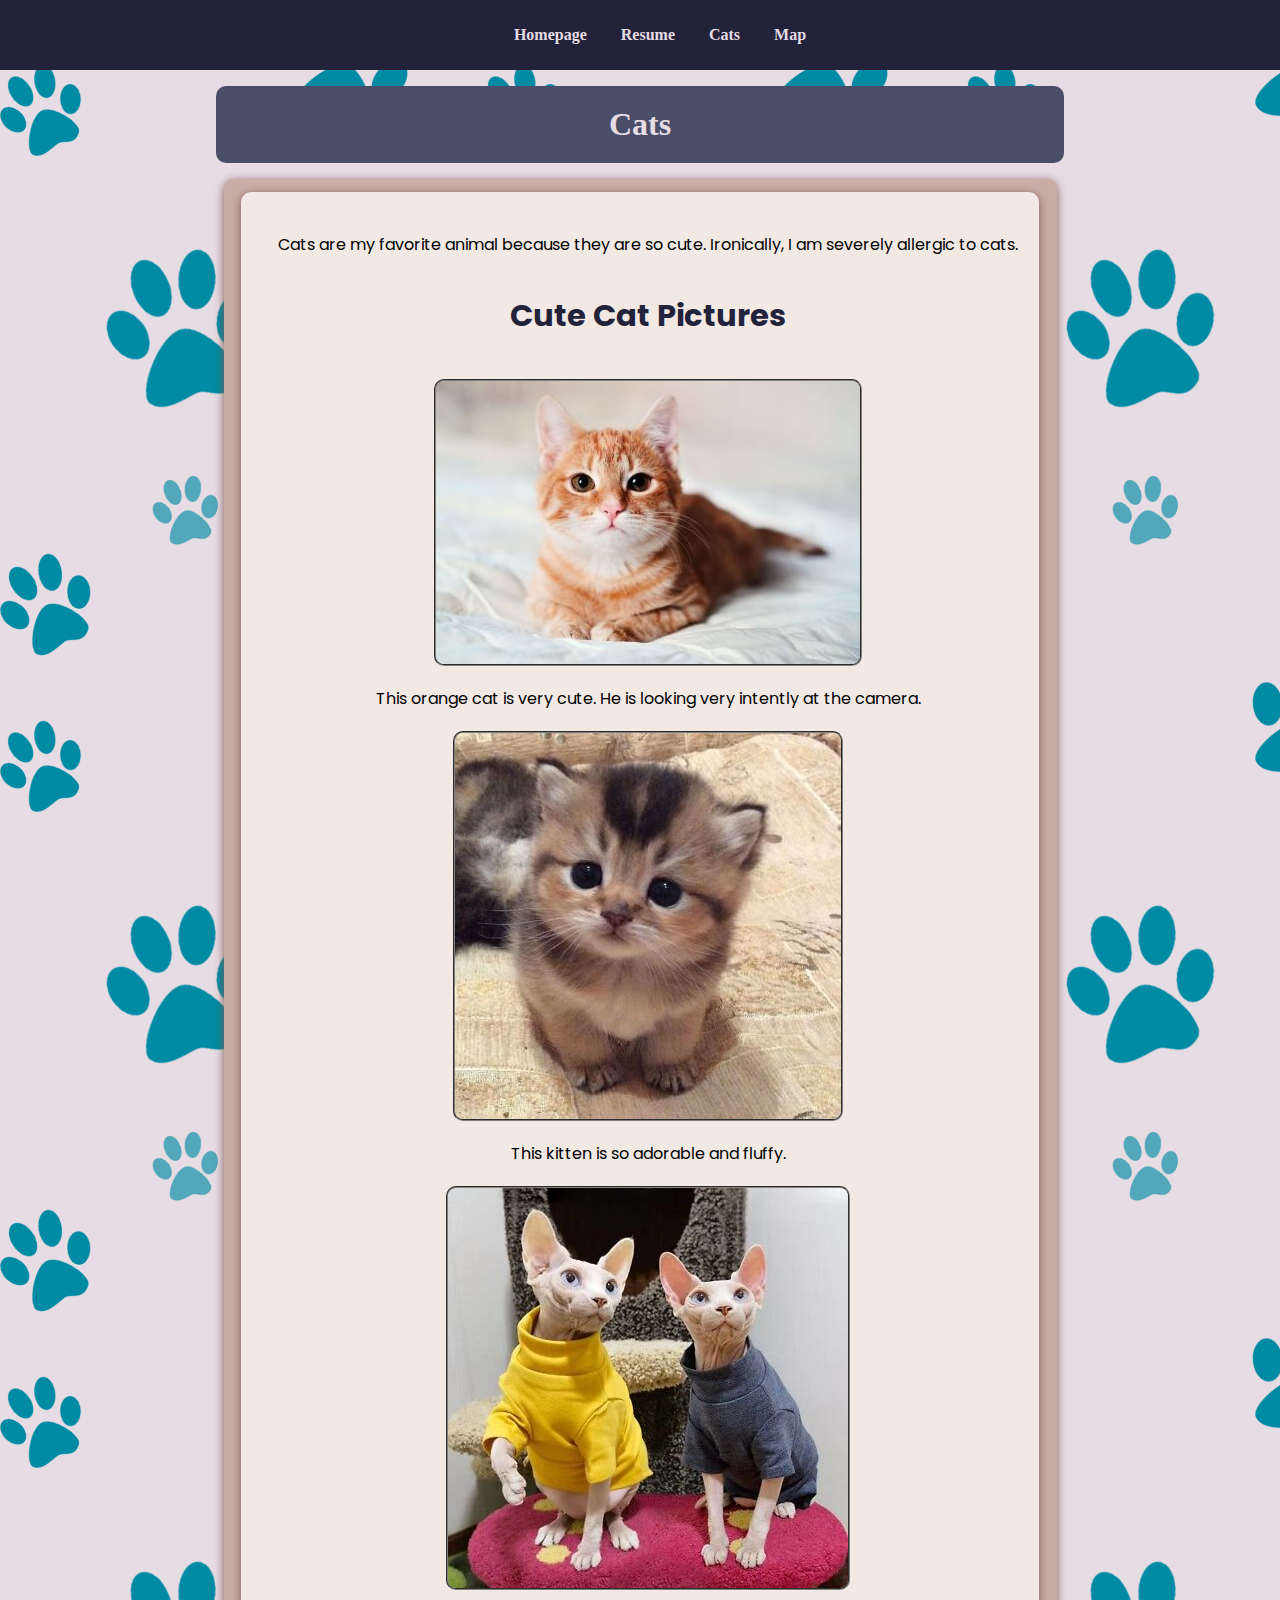
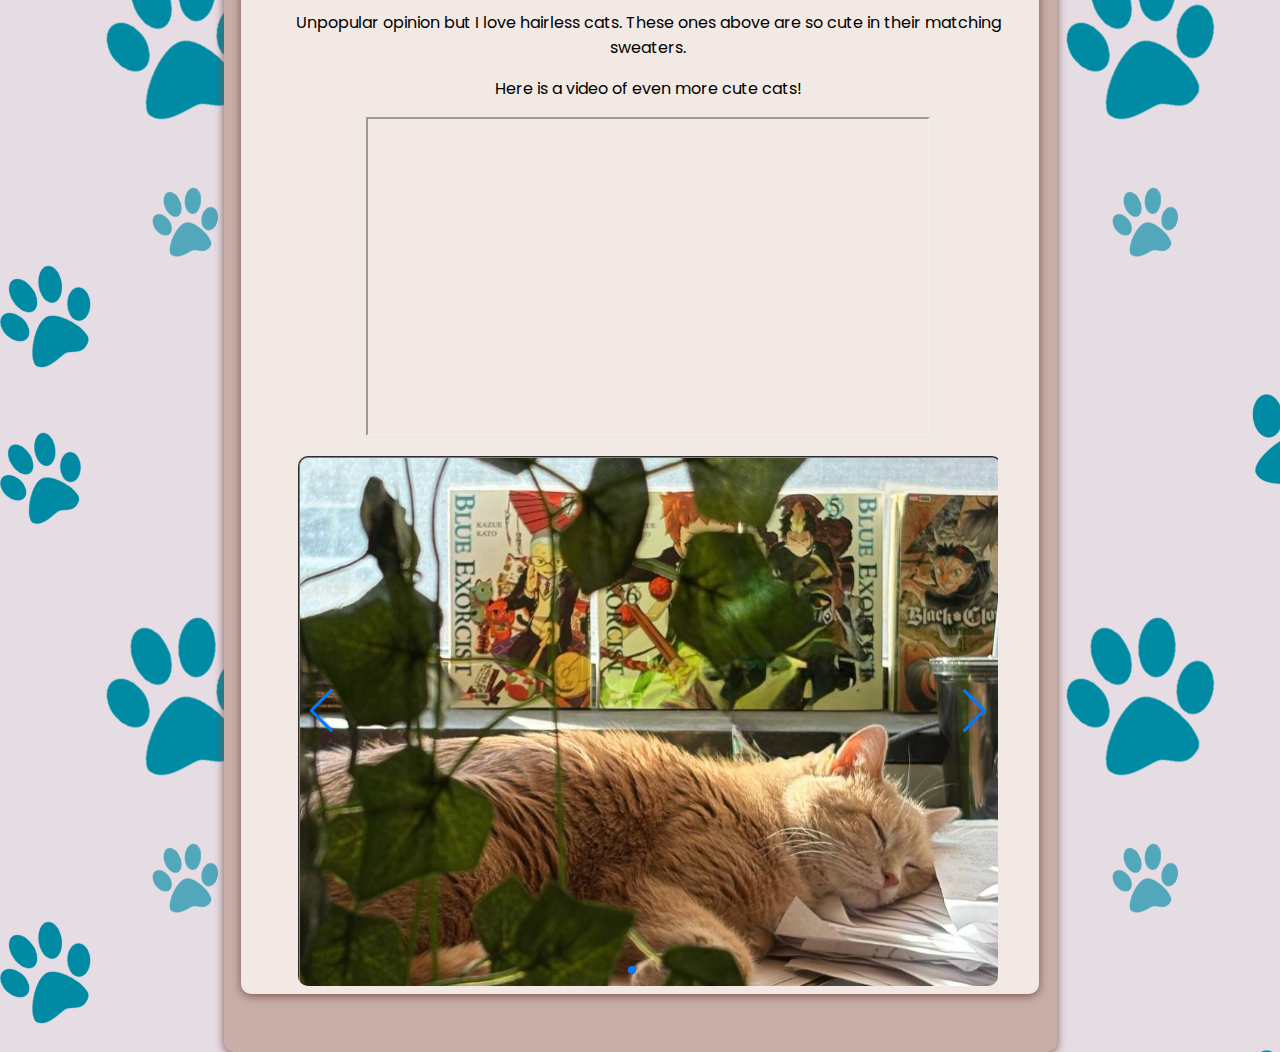
==== commit a571f319: "debugging script errors" ====
--- a/cats.html
+++ b/cats.html
@@ -6,8 +6,6 @@
   <link rel="stylesheet" href="css/style.css">
   <link rel="reset" href="css/reset.css">
   <link rel="stylesheet" href="https://cdn.jsdelivr.net/npm/swiper@11/swiper-bundle.min.css">   
-  <script src="https://cdn.jsdelivr.net/npm/swiper@11/swiper-bundle.min.js"></script>
-  <script src="js/script.js"></script> 
 </head>
 
 <body id="cats-body">
@@ -46,5 +44,7 @@
       </section>
     </div>
   </main>
+  <script src="https://cdn.jsdelivr.net/npm/swiper@11/swiper-bundle.min.js"></script>
+  <script src="js/script.js"></script> 
 </body>
 </html>
--- a/css/style.css
+++ b/css/style.css
@@ -203,51 +203,47 @@
   object-fit: cover;
 }
 
-/* Small Screens (max-width: 768px) */
-@media (max-width: 768px) {
-  nav {
-    flex-direction: column;
-    text-align: center;
-  }
-
-  nav ul {
-    flex-direction: column;
-  }
-
-  nav li {
-    margin-bottom: 10px;
-  }
-
+/* Small Screens */
+@media (min-width: 480px) {
+  .resume {
+    padding: 1.5rem;
+    width: 90%;
+  }
+
+  .resume p, .resume li {
+    font-size: 1rem;
+  }
+
+  .resume-layout > * {
+    margin-bottom: 1rem;
+  }
+
+  #resume {
+    margin: 20px auto;
+  }
+}
+
+/* Medium Screens */
+@media (min-width: 768px) {
   .resume-layout {
-    flex-direction: column;
-    align-items: center;
-  }
-
-  #resume {
-    padding: 0 10px;
-  }
-
-  .resume {
-    width: 100%;
-    padding: 15px;
-  }
-}
-
-/* Medium Screens (min-width: 768px) and up */
-@media (min-width: 768px) {
-  nav {
-    padding: 15px 20px;
-  }
-  
-  .resume-layout {
+    display: flex;
     flex-direction: row;
+    justify-content: space-between;
+    gap: 2rem;
+  }
+
+  .resume-layout > * {
+    flex: 1;
   }
 
   .resume {
     width: 85%;
-  }
-
-  #leadership {
-    width: 100%;
+    padding: 2rem;
+    box-shadow: 0 2px 8px rgba(0, 0, 0, 0.1);
+    border-radius: 10px;
+  }
+
+  #resume {
+    max-width: 1000px;
   }
 }